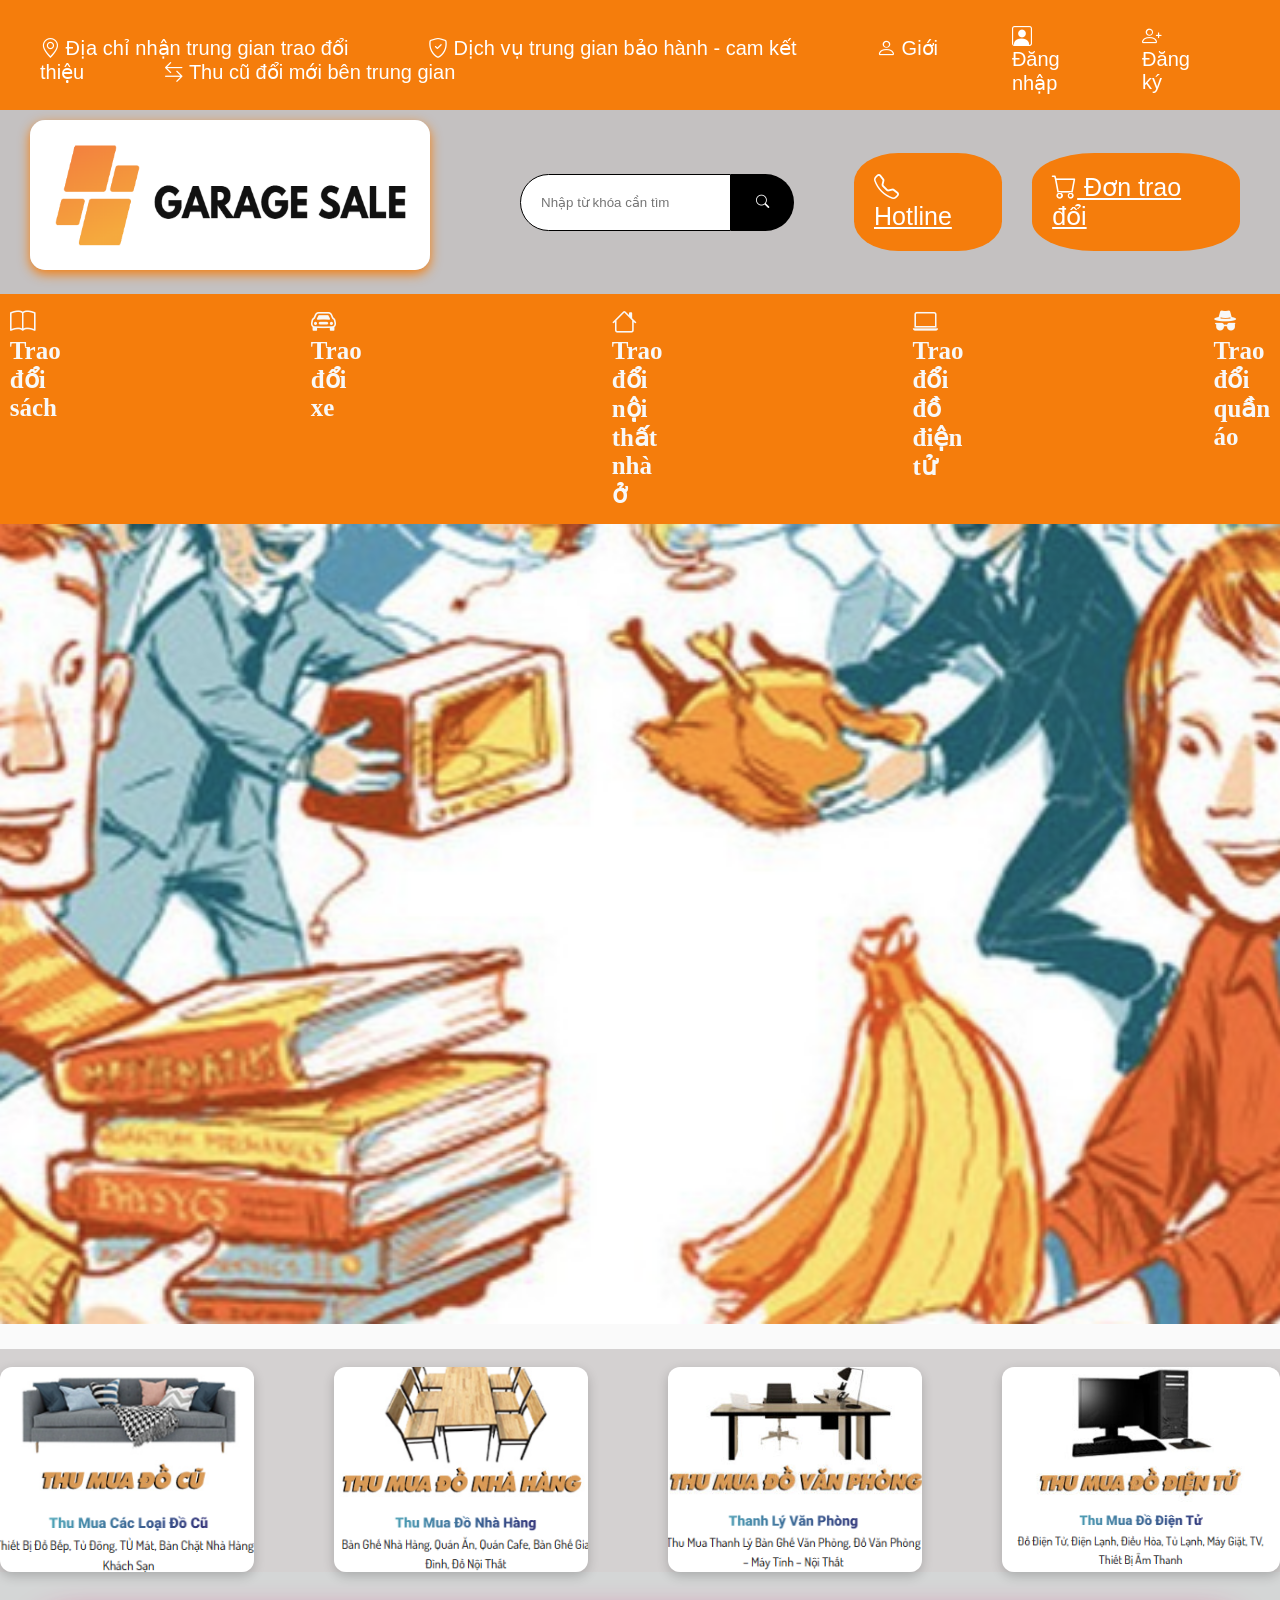
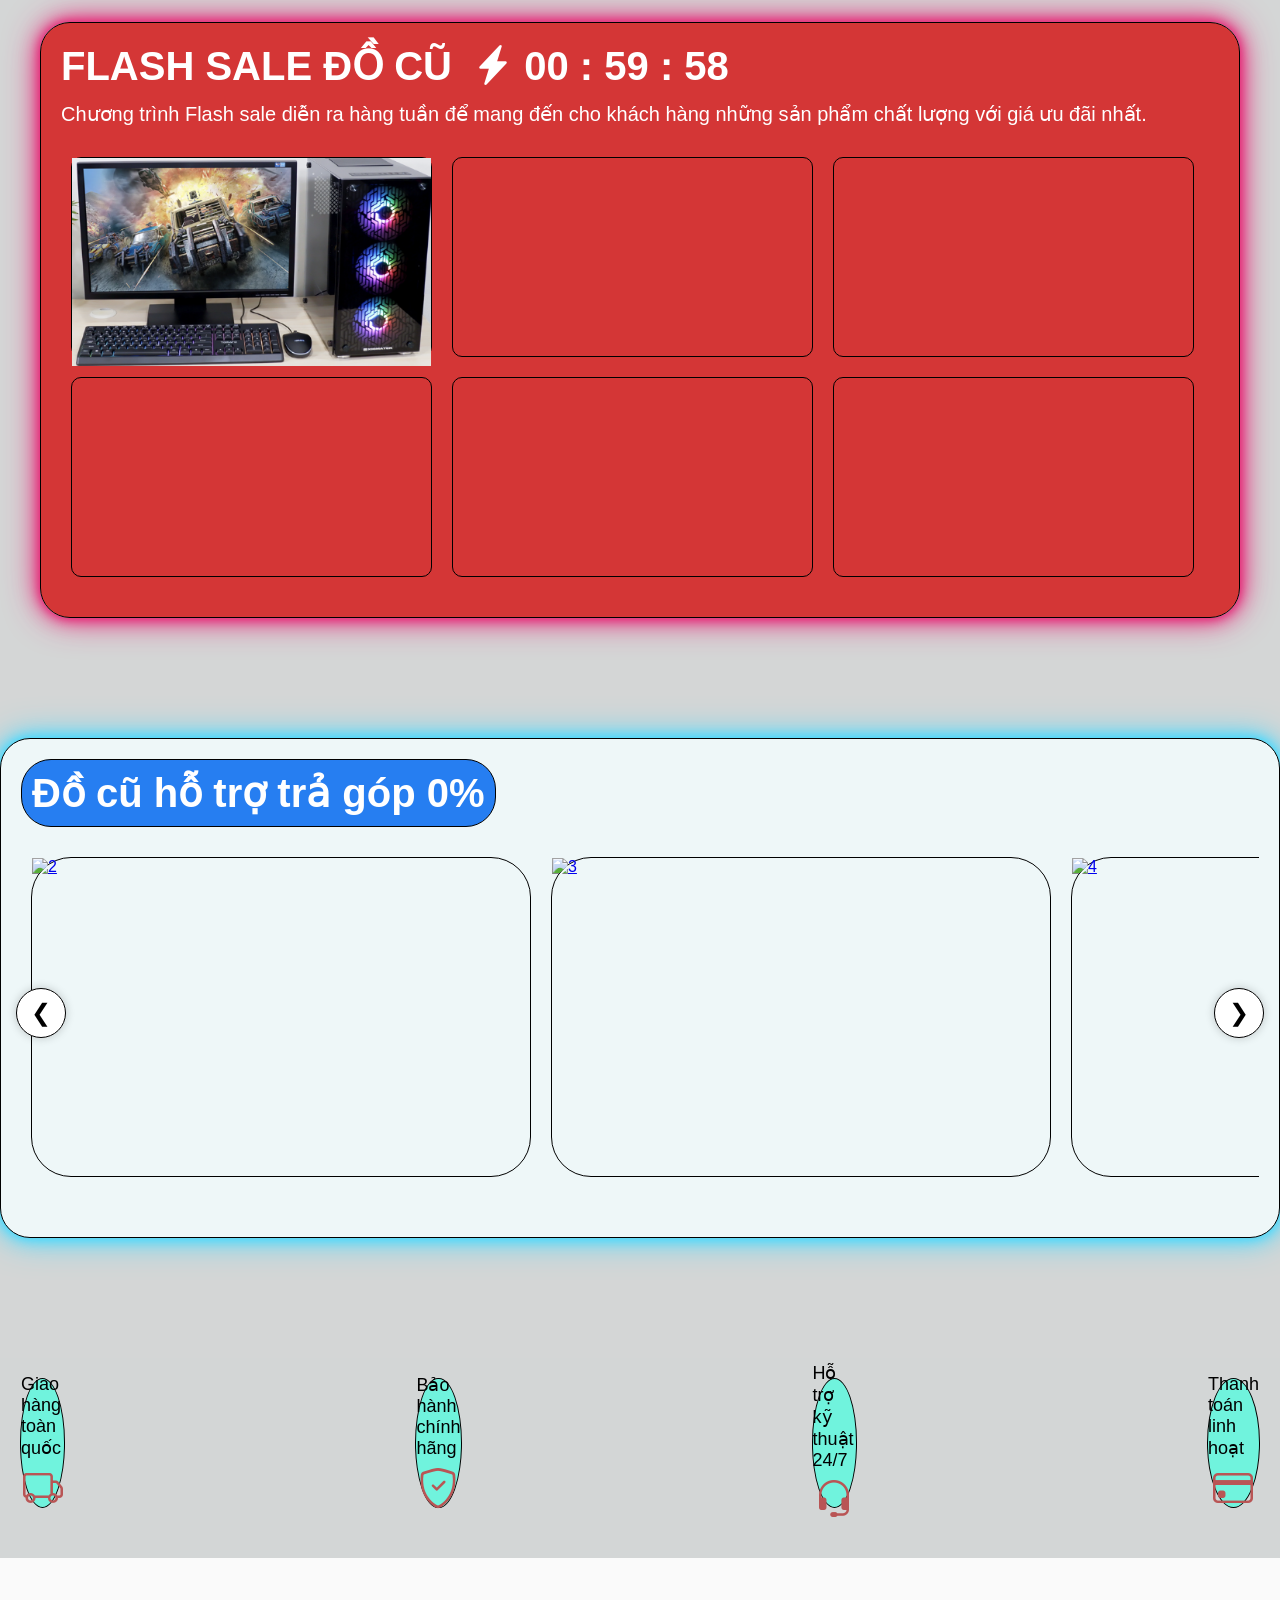
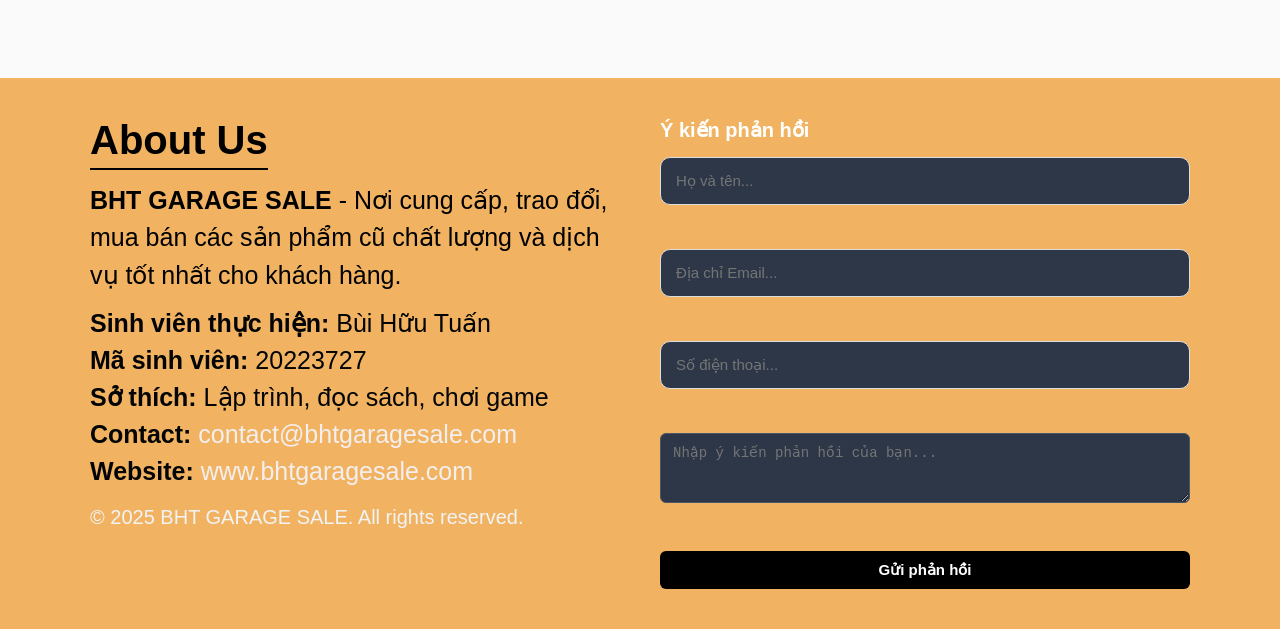
==== component/index.html @ bab8da0d "khó" ====
<!DOCTYPE html>
<html lang="vi">

<head>
    <meta charset="UTF-8">
    <meta name="viewport" content="width=device-width, initial-scale=1.0">
    <title>WEB CỦA TUẤN</title>
    <link rel="stylesheet" href="../color/style.css">
    <link rel="stylesheet" href="https://cdn.jsdelivr.net/npm/bootstrap-icons@1.11.3/font/bootstrap-icons.min.css">
</head>

<body>
    <div id="header"></div>
    <div id="auth"></div>
    <div class="hero-banner">

        <div class="hero-banner-slide active">
            <a href="" target="_blank">
                <img src="../image/ads-1.png" alt="Mô tả tấm ảnh">
            </a>
        </div>


        <div class="hero-banner-slide">
            <a href="" target="_blank">
                <img src="../image/ads-2.png" alt="Mô tả tấm ảnh">
            </a>
        </div>


        <div class="hero-banner-slide">
            <a href="" target="_blank">
                <img src="../image/ads-3.png" alt="Mô tả tấm ảnh">
            </a>
        </div>


        <div class="hero-banner-slide">
            <a href="" target="_blank">
                <img src="image/ads-4.png" alt="Mô tả tấm ảnh">
            </a>
        </div>


        <div class="hero-banner-slide">
            <a href="" target="_blank">
                <img src="../image/ads-5.png" alt="Mô tả tấm ảnh">
            </a>
        </div>
    </div>

    <main class="main">
        <section class="hero">

            <div class="hero-content">

                <div class="hero-buttons">
                    <a href="" target="_blank">
                        <img src="../image/hero1.png" alt="Mô tả tấm ảnh">
                    </a>
                    <a href="none" target="_blank">
                        <img src="../image/hero2.png" alt="Màn Hình">
                    </a>
                    <a href="none" target="_blank">
                        <img src="../image/hero3.png" alt="PC rẻ">
                    </a>
                    <a href="none" target="_blank">
                        <img src="../image/hero4.png" alt="Phù kiện gaming">
                    </a>
                </div>

            </div>

        </section>


        <div id="sale"></div>
        <div id="credit"></div>


        <section class="news">
            <div class="news-content">
                <span class="news-title">Giao hàng toàn quốc
                    <br> <i class="bi bi-truck"></i>
                </span>
                <span class="news-title">Bảo hành chính hãng
                    <br> <i class="bi bi-shield-check"></i>
                </span>
                <span class="news-title">Hỗ trợ kỹ thuật 24/7
                    <br> <i class="bi bi-headset"></i>
                </span>
                <span class="news-title">Thanh toán linh hoạt
                    <br> <i class="bi bi-credit-card"></i>
                </span>
            </div>
        </section>
        
    </main>
    <div id="footer"></div>
    
    <script src="../js/auth.js"></script>
    <script src="../js/script.js"></script>
    <script src="../js/sale.js"></script>
    <script src="../js/credit.js"></script>
    <script src="../js/main.js"></script>
</body>

</html>
---- color/style.css ----
* {
    margin: 0;
    padding: 0;
    box-sizing: border-box;
}

body {
    font-family: Arial, sans-serif;
    background: #fafafa;
}

/* TOP BAR */
.top-bar {
    background: rgb(245, 125, 12);
    display: flex;
    padding: 25px 40px;
    justify-content: space-between;
    align-items: center;
    margin-bottom: -10px;
}

.top-bar a {
    color: rgb(255, 255, 255);
    text-decoration: none;
    margin-right: 75px;
    font-size: 20px;
}

.top-right a {
    margin-right: 50px;
    margin-left: 20px;
}

.top-right a:hover {
    color: rgb(255, 255, 255);
    border: 1px solid rgb(255, 255, 255);
    background: rgb(243, 157, 77);
    padding: 4px 8px;
    border-radius: 20px;
}

.top-left a:hover {
    color: rgb(255, 255, 255);
    border: 1px solid rgb(255, 255, 255);
    background: rgb(243, 157, 77);
    padding: 4px 8px;
    border-radius: 20px;
}

.main {
    background: #d4d6d6;
}

/* MAIN HEADER */
.main-header {
    background: #c4c1c1;
    padding: 20px 40px;

    display: flex;
    justify-content: space-between;
    align-items: center;
}

.logo img {
    width: 400px;
    height: 150px;
    margin-top: -10px;
    margin-left: -10px;
    margin-right: 30px;
    border-radius: 50px;
    border: none;
    border-radius: 15px;
    box-shadow: 0 4px 12px rgb(245, 125, 12);
}

.search-box {
    flex: 1;
    max-width: 800px;
    margin: 0 60px;
    display: flex;

}

.search-box input {
    flex: 1;
    padding: 20px;
    border: 1px solid #000000;
    border-radius: 30px 0 0 30px;
    outline: none;
}

.search-box button {
    padding: 0 25px;
    border: none;
    background: #000000;
    color: white;
    border-radius: 0 30px 30px 0;
    cursor: pointer;
}

.search-box button:hover {
    background: rgb(245, 125, 12);
}

.header-actions {
    display: flex;
    gap: 30px;

}

.header-actions a {
    color: rgb(255, 255, 255);
    font-size: 25px;
    border-radius: 30%;
    padding: 20px;
    background: rgb(245, 125, 12);
}

.header-actions a:hover {
    color: rgb(255, 255, 255);
    box-shadow:
        0 0 8px #ff7300,
        0 0 18px #eba40d,
        0 0 35px #e68d19;
}


.category-menu {
    background: rgb(245, 125, 12);
    display: flex;
    justify-content: center;
    gap: 250px;
    padding: 15px;
    margin-bottom: -5px;
}

.category-menu a,
.category-menu .dropdown-btn {
    color: rgb(248, 248, 248);
    text-decoration: none;
    font-weight: 800;
    font-size: 19px;
}

.nav {
    display: flex;
    gap: 30px;
}

/* --- ĐOẠN CSS DROPDOWN MỚI (CHỐNG TRƯỢT CHUỘT) --- */
.category-menu .dropdown {
    position: relative;
    display: inline-block;
}

.category-menu .dropdown .dropdown-btn {
    font-size: 25px;
    font-family: 'Times New Roman', Times, serif;
}

.category-menu .dropdown-content {
    display: none;
    position: absolute;
    top: 100%;
    left: 50%;
    transform: translateX(-50%);
    z-index: 100;
    margin-top: 0;
}


.category-menu .dropdown-content-inner {
    background-color: #eca711;
    min-width: 240px;
    border: 1px solid #e0e0e0;
    box-shadow: 0px 4px 12px rgba(255, 255, 255, 0.938);
    border-radius: 6px;

    padding: 10px 0;
    margin-top: 20px;
}


.category-menu .dropdown-content::before {
    content: "";
    position: absolute;
    top: -10px;
    left: 0;
    width: 100%;
    height: 15px;
    background: transparent;
    /* Lớp nền trong suốt giữ chuột luôn hợp lệ */
}

.category-menu .dropdown-content-inner a {
    color: #ffffff !important;
    padding: 12px 25px;
    display: block;
    font-size: 20px;
    font-weight: 500;
    white-space: nowrap;
}

.category-menu .dropdown-content-inner a:hover {
    background-color: #694e02;

}

/* Kích hoạt hành động hiển thị menu khi rê chuột */
.category-menu .dropdown:hover .dropdown-content {
    display: block;
}


/* HERO */
.hero {
    display: flex;
    justify-content: center;
    align-items: center;
}

.hero-content {
    text-align: center;
    width: 105%;
    margin-top: -25px;
    background: rgb(212, 209, 209);

}


.hero-buttons {
    display: flex;
    justify-content: center;
    gap: 80px;
    margin-top: 18px;
}

.hero-buttons a {
    display: block;
    border-radius: 12px;
    overflow: hidden;
    box-shadow: 0 4px 12px rgba(0, 0, 0, .2);
    transition: transform .3s;
}

.hero-buttons a:hover {
    transform: translateY(-15px);
    box-shadow:
        0 0 8px #ffc400,
        0 0 18px #ffa600,
        0 0 35px #e9ca41;
    border: 2px solid #f1e183;
}


.hero-buttons img {
    display: block;
    width: 100%;
    height: 100%;
    object-fit: cover;
}

.hero-banner {
    position: relative;
    /* Làm mốc định vị cho các slide con chồng lên nhau */
    width: 100%;
    height: 800px;
    /* Độ cao của banner, bạn có thể tự chỉnh lại cho vừa mắt */
    margin-bottom: 50px;
    /* Khoảng cách với các phần nội dung bên dưới */
    margin-top: 5px;
    /* Khoảng cách với phần header bên trên */
    background-color: #edeef0;
    /* Nền xám nhẹ dự phòng khi ảnh đang tải */
}

/* 2. Định dạng cho từng slide ảnh - ÉP CHÚNG CHỒNG LÊN NHAU */
.hero-banner-slide {
    position: absolute;
    /* Ép tất cả các slide nằm đè lên cùng 1 tọa độ */
    top: 0;
    left: 0;
    width: 100%;
    height: 100%;
    opacity: 0;
    /* Mặc định ẨN tất cả các ảnh đi */
    transition: opacity 0.8s ease-in-out;
    /* Tạo hiệu ứng mờ dần khi đổi ảnh rất mượt */
    z-index: 1;
    /* Nằm ở lớp dưới */
}

/* 3. Slide nào có class .active (do JS kích hoạt) thì hiện lên rõ nét */
.hero-banner-slide.active {
    opacity: 1;
    /* HIỆN ảnh rõ nét */
    z-index: 2;
    /* Đẩy lên lớp trên để người dùng nhìn thấy */
}

/* 4. Định dạng cho thẻ a và thẻ img bên trong slide */
.hero-banner-slide a {
    display: block;
    width: 100%;
    height: 100%;
}

.hero-banner-slide img {
    width: 100%;
    height: 100%;
    object-fit: cover;
    /* Giúp ảnh tự co giãn đầy khung mà không bị méo hay mờ hình */
    cursor: pointer;
    /* Biến con trỏ chuột thành hình bàn tay để biết click được */
}

.shop-now-btn:hover {
    transform: scale(1.05);
    /* Di chuột vào nút phóng to nhẹ */
}

/* FLASH SALE */
.flash-sale {
    max-width: 1200px;
    margin: auto;
    margin-top: 50px;
    transition: all 0.3s ease-in-out;
    padding: 20px;
    border-radius: 30px;
    background: rgba(212, 42, 42, 0.925);
    border: 1px solid #000000;
    box-shadow: 0 0 8px #e62777,
        0 0 18px #e62777,
        0 0 35px #e62777;
}

.flash-sale h2 i {
    color: rgb(255, 255, 255);
    font-size: 40px;
    margin-left: 10px;
}

.flash-sale:hover {
    transform: scale(1.02);
}

.flash-sale h2 {
    margin-bottom: 30px;
    color: rgb(255, 255, 255);
    font-size: 40px;
}

.flash-sale p {
    color: rgb(255, 255, 255);
    font-size: 18px;
    margin-top: -20px;
    line-height: 1.5;
    font-size: 20px;
}

.hero-flash-sale {
    display: grid;
    grid-template-columns: repeat(3, 1fr);
    gap: 20px;
    overflow-y: hidden;
    height: 450px;
    /* Chỉ đủ hiện 2 hàng */
    padding: 10px;
    scrollbar-gutter: stable;
}

.hero-flash-sale:hover {
    overflow-y: auto;

}

.item {
    border: 1px solid #000000;
    border-radius: 10px;
    transition: .3s;
    height: 200px;
}

.item:hover {
    transform: translateY(-5px);
    box-shadow: 0 15px 30px rgb(0, 0, 0);
}

.item img {
    width: 100%;
    display: block;
}

.full-case-sale {
    max-width: 2000px;
    margin: 120px auto;
    padding: 20px;
    height: 500px;
    box-shadow: 0 0 8px #4ad9fd,
        0 0 18px #4ad9fd,
        0 0 35px #4ad9fd;
    border: 1px solid #000;
    border-radius: 30px;
    background: #eef7f8;
    overflow: hidden;
    position: relative;
}

.full-case-sale-content {
    display: flex;
    flex-wrap: nowrap;
    width: max-content;

    gap: 20px;
    margin-top: 20px;
    height: 400px;
    padding: 10px;

    transition: transform .5s ease;
}

.full-case-sale h2 {
    font-size: 40px;
    border: 1px solid #000;
    border-radius: 30px;
    padding: 10px;
    width: fit-content;
    color: rgb(255, 255, 255);
    background: rgb(38, 126, 241);
}

.item-full-case {
    border: 1px solid #000;
    border-radius: 40px;
    transition: .3s;
    min-width: 500px;
    height: 320px;
    /* overflow:hidden; */
}

.item-full-case img {
    width: 100%;
    height: 100%;
    object-fit: cover;
    display: block;
}

.prev,
.next {

    position: absolute;

    top: 55%;

    transform: translateY(-50%);

    z-index: 999;

    width: 50px;
    height: 50px;

    border: 1px solid #000;

    border-radius: 50%;

    cursor: pointer;

    font-size: 24px;

    background: white;

    box-shadow: 0 0 10px rgba(0, 0, 0, .2);

    transition: .3s;
}

.prev {

    left: 15px;

}

.next {

    right: 15px;

}

.prev:hover,
.next:hover {

    transform:
        translateY(-50%) scale(1.1);

}

.slider {
    overflow: hidden;

}

.service {
    max-width: 2000px;
    margin: 120px auto;
    padding: 20px;
    height: 500px;
    border: 1px solid #000;
    border-radius: 30px;
    background: #eef7f8;
}

.service h2 {
    font-size: 40px;
    border: 1px solid #000;
    border-radius: 30px;
    padding: 10px;
    width: fit-content;
    color: rgb(255, 255, 255);
    background: rgb(38, 126, 241);
}

.service-content {
    display: flex;
    gap: 20px;
    margin-top: 20px;
    overflow-x: auto;
    overflow-y: hidden;
    height: 400px;
    padding: 10px;
}

.service-icon {
    border: 1px solid #000;
    border-radius: 40px;
    transition: .3s;
    min-width: 500px;
    height: 320px;
    overflow: hidden;
}

.news {

    margin: 120px auto;
    padding: 20px;
    height: 200px;
    background: #d3d6d6;
}

.news-content {
    display: flex;
    justify-content: center;
    align-items: center;
    gap: 350px;

}

.news-title {
    display: flex;
    flex-direction: column;
    /* Xếp theo cột */
    justify-content: center;
    align-items: center;

    width: 220px;
    height: 130px;

    border: 1px solid #000;
    border-radius: 100%;
    background: rgb(112, 243, 221);

    font-size: 18px;
    gap: 8px;

}

.news-title i {
    font-size: 40px;
    color: #b95555;
}

/* FOOTER */
/* Layout tổng thể Footer chia 2 cột */
.footer {
    background-color: #f1b361;
    color: #030405;
    padding: 40px 20px;
    font-family: Arial, sans-serif;
}

.footer-container {
    max-width: 1100px;
    margin: 0 auto;
    display: flex;
    flex-wrap: wrap;
    gap: 40px;
    justify-content: space-between;
}

.footer-col {
    flex: 1;
    min-width: 300px;
}


.footer-about h2 {
    color: #000000;
    font-size: 40px;
    margin-bottom: 12px;
    border-bottom: 2px solid #000000;
    display: inline-block;
    padding-bottom: 5px;
}

.about-desc {
    line-height: 1.5;
    margin-bottom: 15px;
    color: #000000;
    font-size: 25px;
}

.author-info {
    list-style: none;
    padding: 0;
    margin: 0 0 20px 0;
}

.author-info li {
    margin-bottom: 8px;
    font-size: 25px;
}

.author-info a {
    color: #f3efef;
    text-decoration: none;
}

.author-info a:hover {
    text-decoration: underline;
}

.copyright {
    font-size: 20px;
    color: #f1f3f5;
    margin-top: 15px;
}


.footer-feedback h3 {
    color: #ffffff;
    font-size: 20px;
    margin-bottom: 15px;
}

.form-group {
    margin-bottom: 12px;
}

.footer-feedback input,
.footer-feedback textarea {
    width: 100%;
    padding: 10px 12px;
    border: 1px solid #4a5568;
    border-radius: 6px;
    background-color: #2d3748;
    color: #f8f6f6;
    font-size: 14px;
    box-sizing: border-box;
    outline: none;
    transition: border-color 0.3s;
}

.footer-feedback input:focus,
.footer-feedback textarea:focus {
    border-color: #faf7f7;
}

.footer-feedback textarea {
    resize: vertical;
}

/* Kiểu hiển thị thông báo lỗi */
.error-msg {
    color: rgb(14, 4, 4);
    font-size: 15px;
    display: block;
    margin-top: 4px;
    min-height: 16px;
}

.footer-feedback input.invalid,
.footer-feedback textarea.invalid {
    border-color: #e53e3e;
}

.footer-feedback button {
    background-color: #000000;
    color: #ffffff;
    border: none;
    padding: 10px 20px;
    font-size: 15px;
    font-weight: bold;
    border-radius: 6px;
    cursor: pointer;
    width: 100%;
    transition: background-color 0.3s;
}

.footer-feedback button:hover {
    background-color: #eebf3d;
}

.auth-overlay {
    position: fixed;
    inset: 0;
    background: rgba(0, 0, 0, .55);
    backdrop-filter: blur(5px);
    display: none;
    justify-content: center;
    align-items: center;
    z-index: 9999;
    padding: 20px;
}

.auth-container {

    width: 950px;
    max-width: 100%;

    min-height: 620px;

    background: #fff;

    border-radius: 20px;

    overflow: hidden;

    display: flex;

    box-shadow: 0 20px 60px rgba(0, 0, 0, .25);

    position: relative;

    animation: authShow .3s ease;
}

@keyframes authShow {

    from {

        opacity: 0;
        transform: translateY(20px) scale(.95);

    }

    to {

        opacity: 1;
        transform: translateY(0) scale(1);

    }

}

.close-auth {

    position: absolute;

    right: 20px;

    top: 18px;

    border: none;

    background: none;

    font-size: 22px;

    cursor: pointer;

    color: #555;

    transition: .25s;
}

.close-auth:hover {

    color: #ff6b00;

}

.auth-left {

    width: 40%;

    background: linear-gradient(180deg, #ff8c1a, #ff6b00);

    color: white;

    display: flex;

    flex-direction: column;

    justify-content: center;

    align-items: center;

    text-align: center;

    padding: 40px;
}

.auth-left img {

    width: 110px;

    margin-bottom: 25px;

}

.auth-left h2 {

    font-size: 32px;

    margin-bottom: 15px;

}

.auth-left p {

    line-height: 1.7;

    opacity: .95;

}

.auth-right {

    width: 60%;

    padding: 60px;
}

.auth-right h2 {

    font-size: 32px;

    color: #222;

    margin-bottom: 10px;
}

.auth-right p {

    color: #666;

    margin-bottom: 28px;
}

.form-group {

    margin-bottom: 20px;

}

.form-group label {

    display: block;

    margin-bottom: 8px;

    color: #222;

    font-weight: 600;

}

.form-group input {

    width: 100%;

    height: 48px;

    border: 1px solid #ddd;

    border-radius: 10px;

    padding: 0 15px;

    outline: none;

    transition: .25s;

    font-size: 15px;
}

.form-group input:focus {

    border-color: #ff6b00;

    box-shadow: 0 0 0 3px rgba(255, 107, 0, .12);

}

.password-box {

    position: relative;

}

.password-box input {

    padding-right: 45px;

}

.toggle-password {

    position: absolute;

    right: 15px;

    top: 50%;

    transform: translateY(-50%);

    cursor: pointer;

    color: #777;
}

.remember {

    display: flex;

    justify-content: space-between;

    align-items: center;

    margin: 18px 0 25px;
}

.remember a {

    color: #ff6b00;

    text-decoration: none;

    font-weight: 600;
}

.auth-right button {

    width: 100%;

    height: 48px;

    border: none;

    border-radius: 10px;

    background: #ff6b00;

    color: white;

    font-size: 16px;

    font-weight: 600;

    cursor: pointer;

    transition: .3s;
}

.auth-right button:hover {

    background: #e65d00;

}

.switch {

    text-align: center;

    margin-top: 25px;

}

.switch span {

    color: #ff6b00;

    cursor: pointer;

    font-weight: 700;
}

.switch span:hover {

    text-decoration: underline;

}

.form-group small {

    color: #e53935;

    display: block;

    margin-top: 6px;

    min-height: 18px;

    font-size: 13px;
}


@media(max-width:900px) {

    .auth-container {

        flex-direction: column;

        width: 100%;

    }

    .auth-left {

        width: 100%;

        padding: 35px;

    }

    .auth-right {

        width: 100%;

        padding: 35px;

    }

}
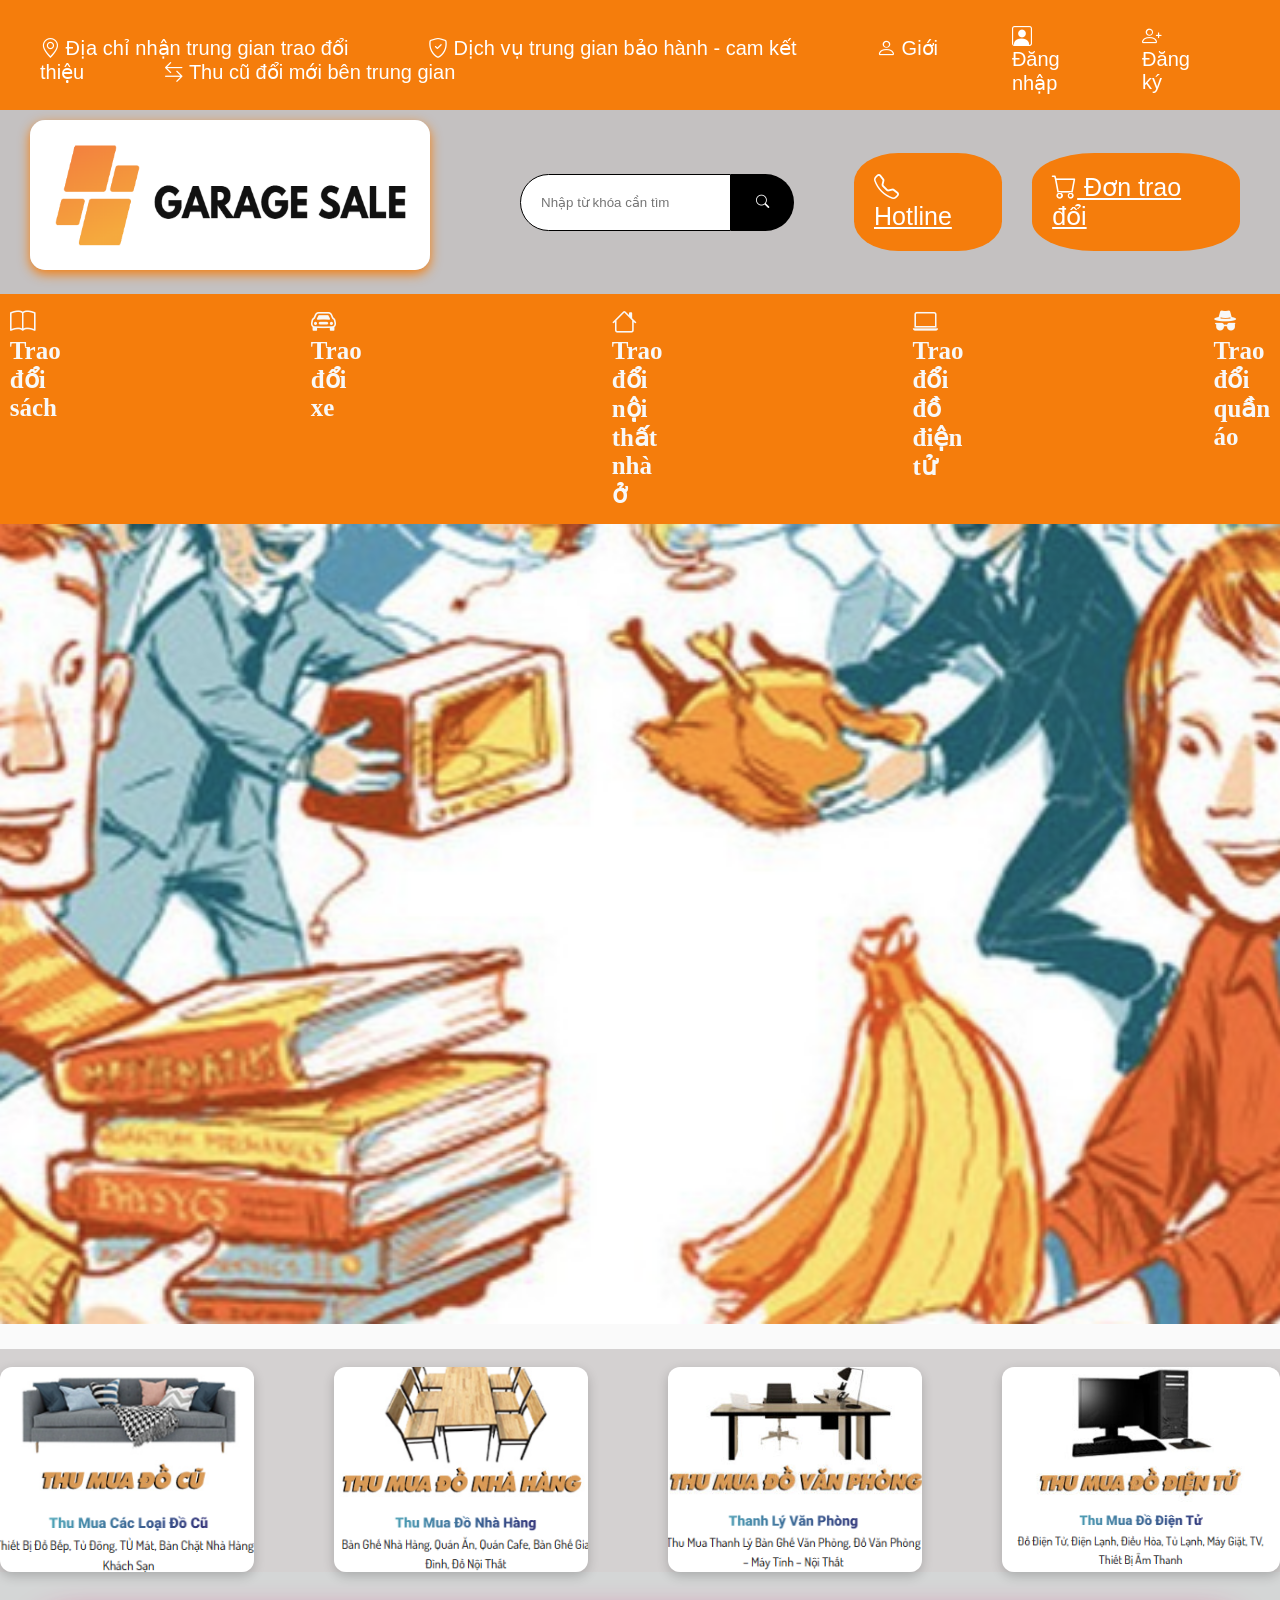
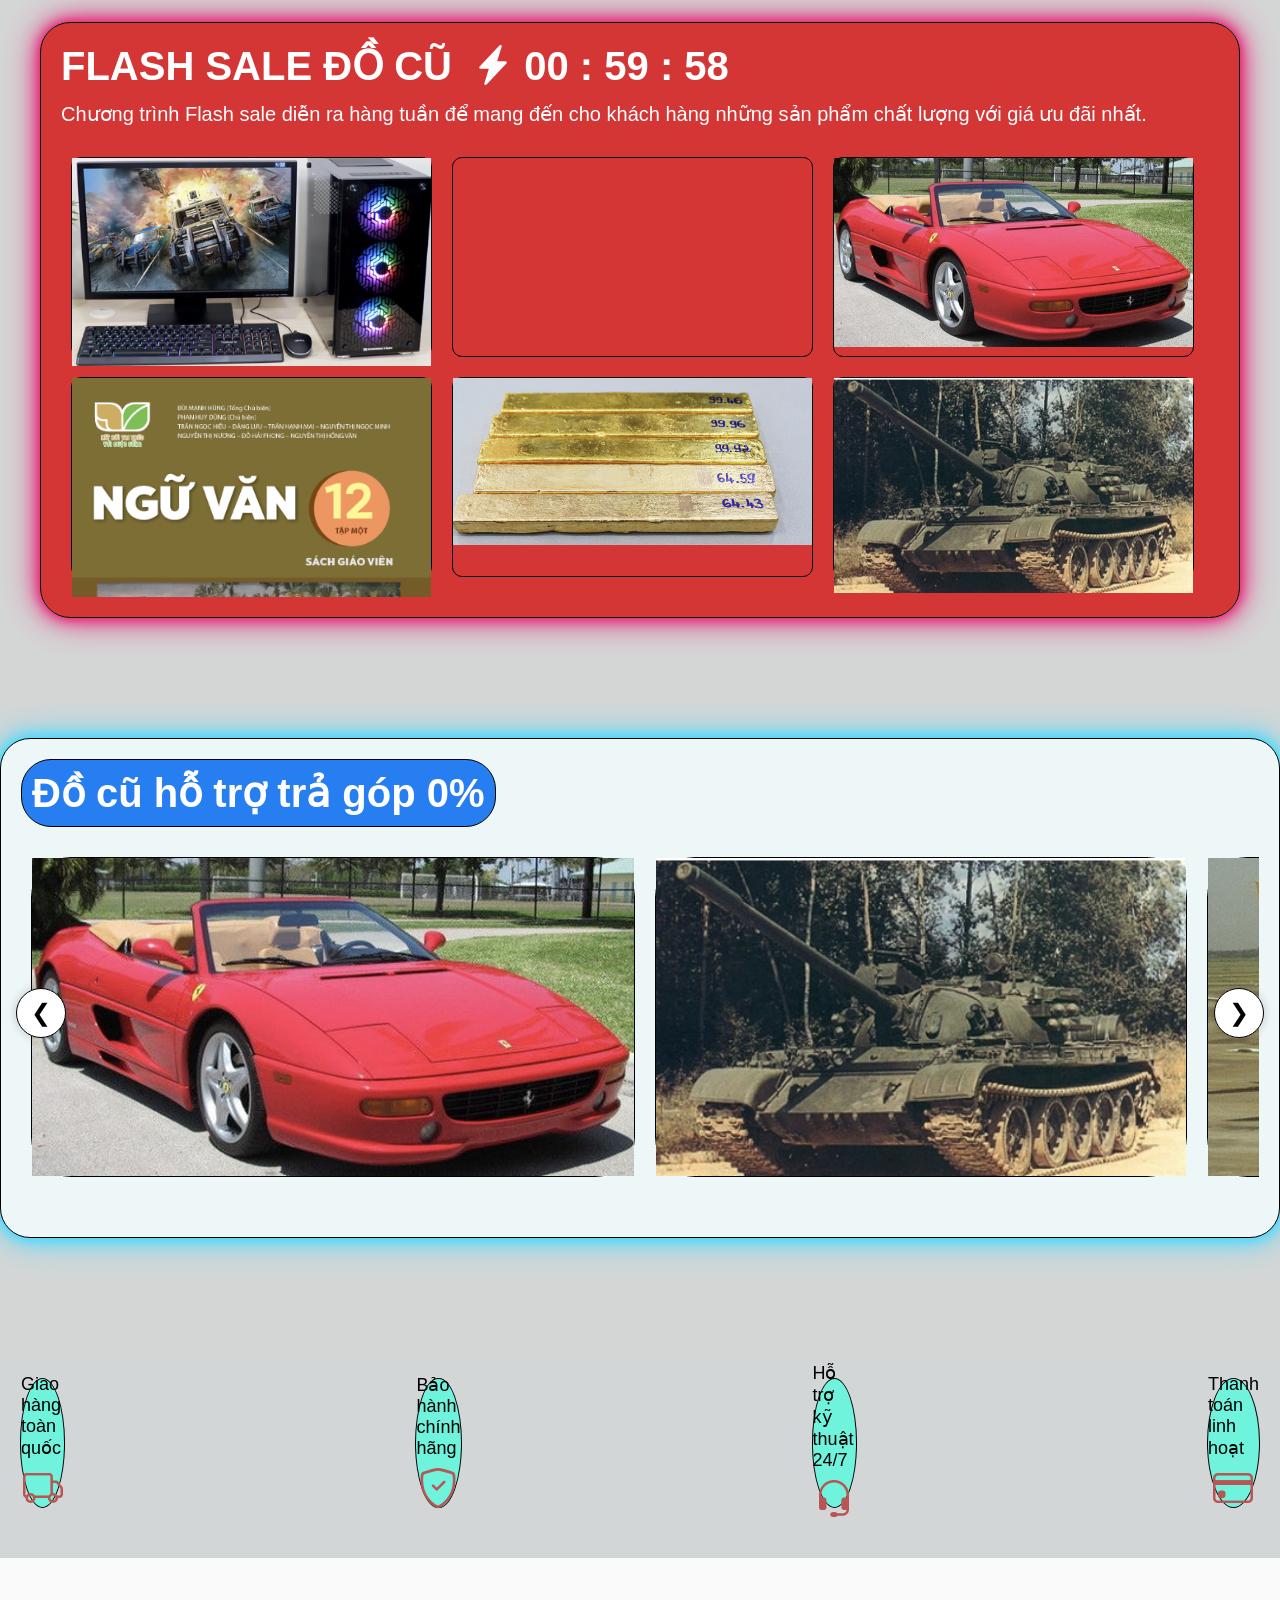
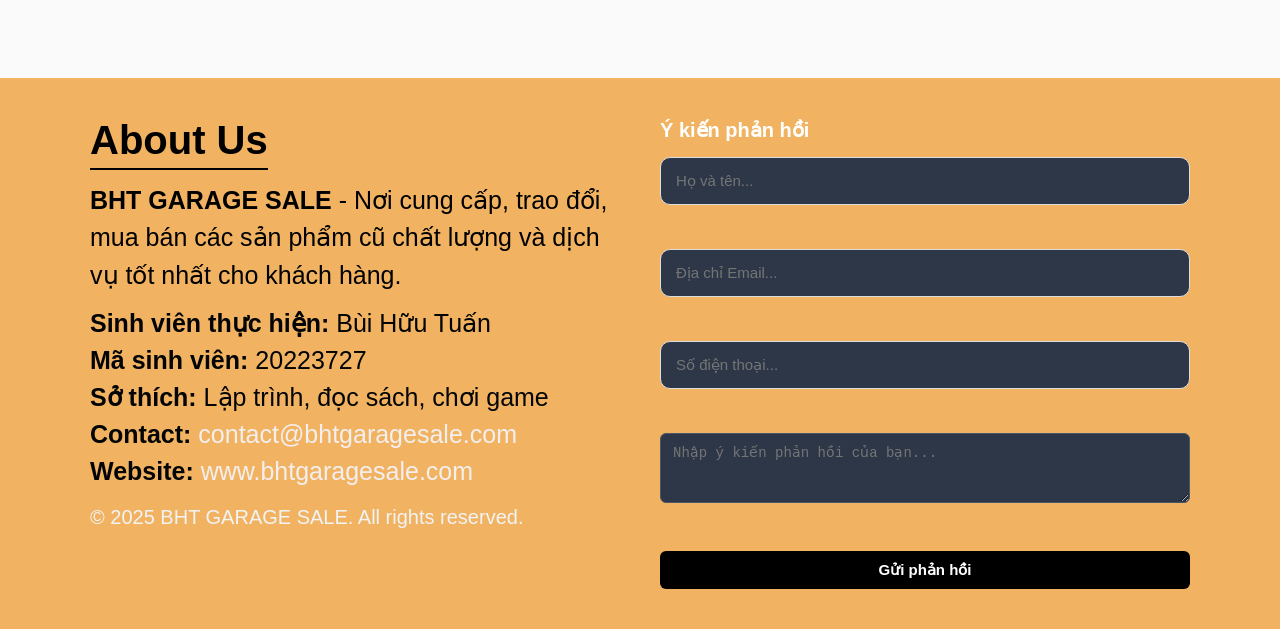
==== commit ab79665b: "khó" ====
--- a/component/index.html
+++ b/component/index.html
@@ -37,7 +37,7 @@
 
         <div class="hero-banner-slide">
             <a href="" target="_blank">
-                <img src="image/ads-4.png" alt="Mô tả tấm ảnh">
+                <img src="../image/ads-4.png" alt="Mô tả tấm ảnh">
             </a>
         </div>
 
@@ -97,9 +97,8 @@
         
     </main>
     <div id="footer"></div>
-    
+    <script src="../js/script.js"></script>
     <script src="../js/auth.js"></script>
-    <script src="../js/script.js"></script>
     <script src="../js/sale.js"></script>
     <script src="../js/credit.js"></script>
     <script src="../js/main.js"></script>
